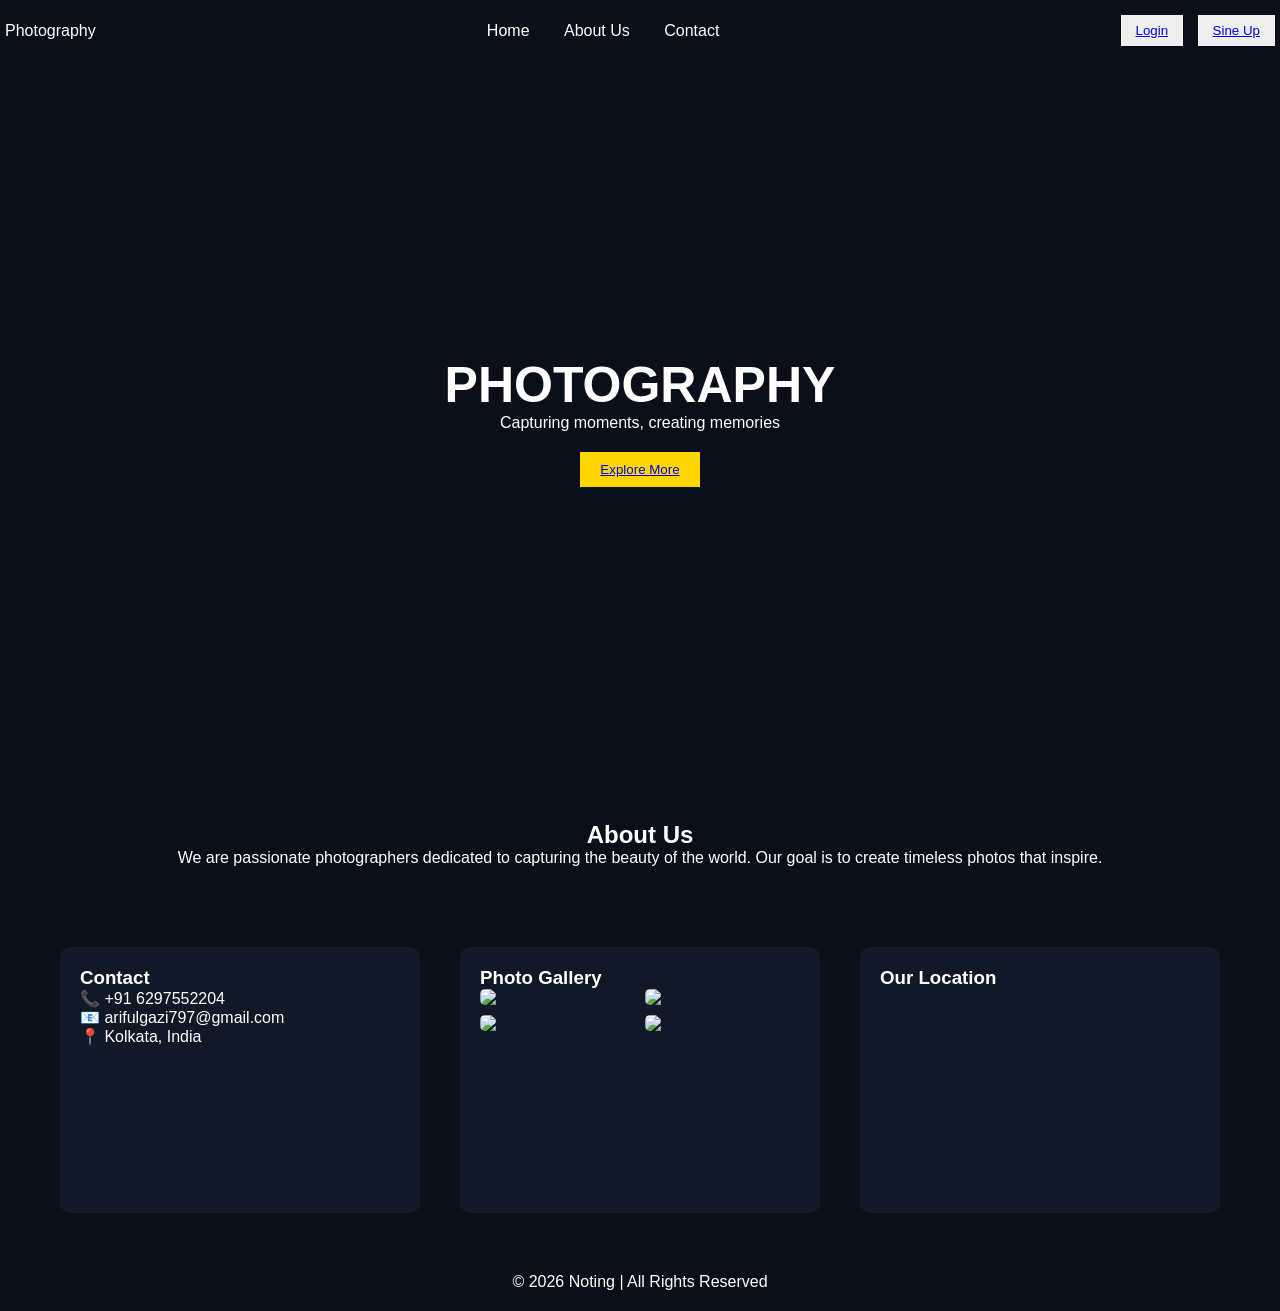
==== index.html @ 75930942 "Add files via upload" ====
<!DOCTYPE html>
<html lang="en">
<head>
    <meta charset="UTF-8">
    <meta name="viewport" content="width=device-width, initial-scale=1.0">
    <title>Welcome to Photography</title>
    <link rel="icon" type="image/png" href="images/favicon.png">
    <link rel="stylesheet" href="style.css">
</head>
<body>

<!-- NAVBAR -->
<header>
    <div class="logo">Photography</div>
    <nav>
        <a href="index.html">Home</a>
        <a href="about.html">About Us</a>
        <a href="Contact.html">Contact</a>
    </nav>
    <div class="buttons">
       <button><a href="Login.html">Login</a></button>
    <button><a href="sineup.html">Sine Up</a></button>
    </div>
</header>

<!-- HERO SECTION -->
<section class="hero">
    <div class="hero-text">
        <h1>PHOTOGRAPHY</h1>
        <p>Capturing moments, creating memories</p>
        <button><a href="explore.html">Explore More</a></button>
    </div>
</section>

<!-- ABOUT -->
<section id="about" class="about">
    <h2>About Us</h2>
    <p>
        We are passionate photographers dedicated to capturing the beauty of the world.
        Our goal is to create timeless photos that inspire.
    </p>
</section>

<!-- CONTENT SECTION -->
<section class="content">

    <!-- CONTACT -->
    <div class="card">
        <h3>Contact</h3>
        <p>📞 +91 6297552204</p>
        <p>📧 arifulgazi797@gmail.com</p>
        <p>📍 Kolkata, India</p>
    </div>

    <!-- GALLERY -->
    <div class="card">
        <h3>Photo Gallery</h3>
        <div class="gallery">
            <img src="images/p1.jpg">
            <img src="images/p2.jpeg">
            <img src="images/p3.jpeg">
            <img src="images/p4.avif">
        </div>
    </div>

    <!-- MAP -->
    <div class="card">
        <h3>Our Location</h3>
        <iframe src="https://maps.google.com/maps?q=kolkata&t=&z=13&ie=UTF8&iwloc=&output=embed"></iframe>
    </div>

</section>

<footer>
    <p>© 2026 Noting | All Rights Reserved</p>
</footer>

</body>
</html>
---- style.css ----
* {
    margin: 0;
    padding: 0;
    box-sizing: border-box;
    font-family: Arial;
}

body {
    background: #0b0f1a;
    color: white;
}

/* NAVBAR */
header {
    display: flex;
    justify-content: space-between;
    padding: 15px 5px;
    background: #0b0f1a;
    align-items: center;
}

nav a {
    margin: 0 15px;
    text-decoration: none;
    color: white;
}

.buttons button {
    margin-left: 10px;
    padding: 8px 15px;
    border: none;
    cursor: pointer;
}

.signup {
    background: gold;
    color: black;
}

/* HERO */
.hero {
    height: 80vh;
    background: url('images/banner.jpg') center/cover no-repeat;
    display: flex;
    justify-content: center;
    align-items: center;
    text-align: center;
}

.hero h1 {
    font-size: 50px;
}

.hero button {
    margin-top: 20px;
    padding: 10px 20px;
    background: gold;
    border: none;
}

/* ABOUT */
.about {
    text-align: center;
    padding: 40px;
}

/* CONTENT */
.content {
    display: flex;
    justify-content: space-around;
    padding: 40px;
}

.card {
    width: 30%;
    background: #111827;
    padding: 20px;
    border-radius: 10px;
}

.gallery {
    display: grid;
    grid-template-columns: repeat(2, 1fr);
    gap: 10px;
}

.gallery img {
    width: 100%;
    border-radius: 5px;
}

iframe {
    width: 100%;
    height: 200px;
    border: none;
}

/* FOOTER */
footer {
    text-align: center;
    padding: 20px;
}
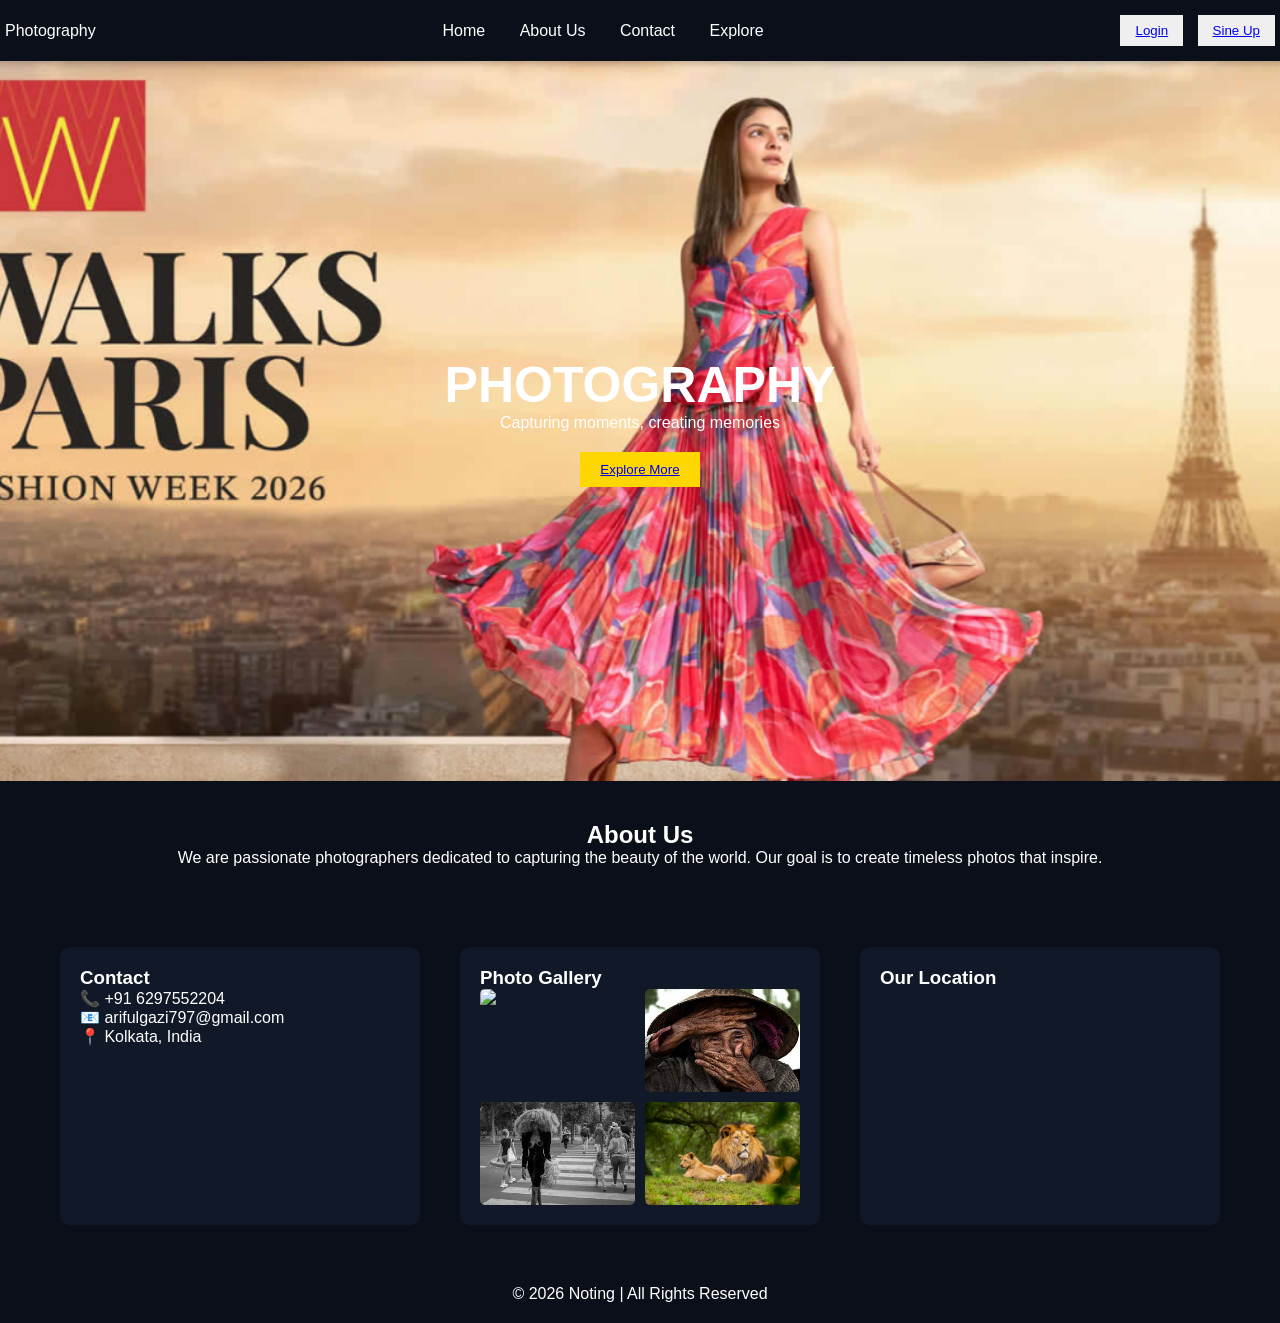
==== commit 8e0bd070: "Update index.html" ====
--- a/index.html
+++ b/index.html
@@ -16,6 +16,7 @@
         <a href="index.html">Home</a>
         <a href="about.html">About Us</a>
         <a href="Contact.html">Contact</a>
+        <a href="Explore.html">Explore</a>
     </nav>
     <div class="buttons">
        <button><a href="Login.html">Login</a></button>
@@ -76,4 +77,4 @@
 </footer>
 
 </body>
-</html>+</html>
